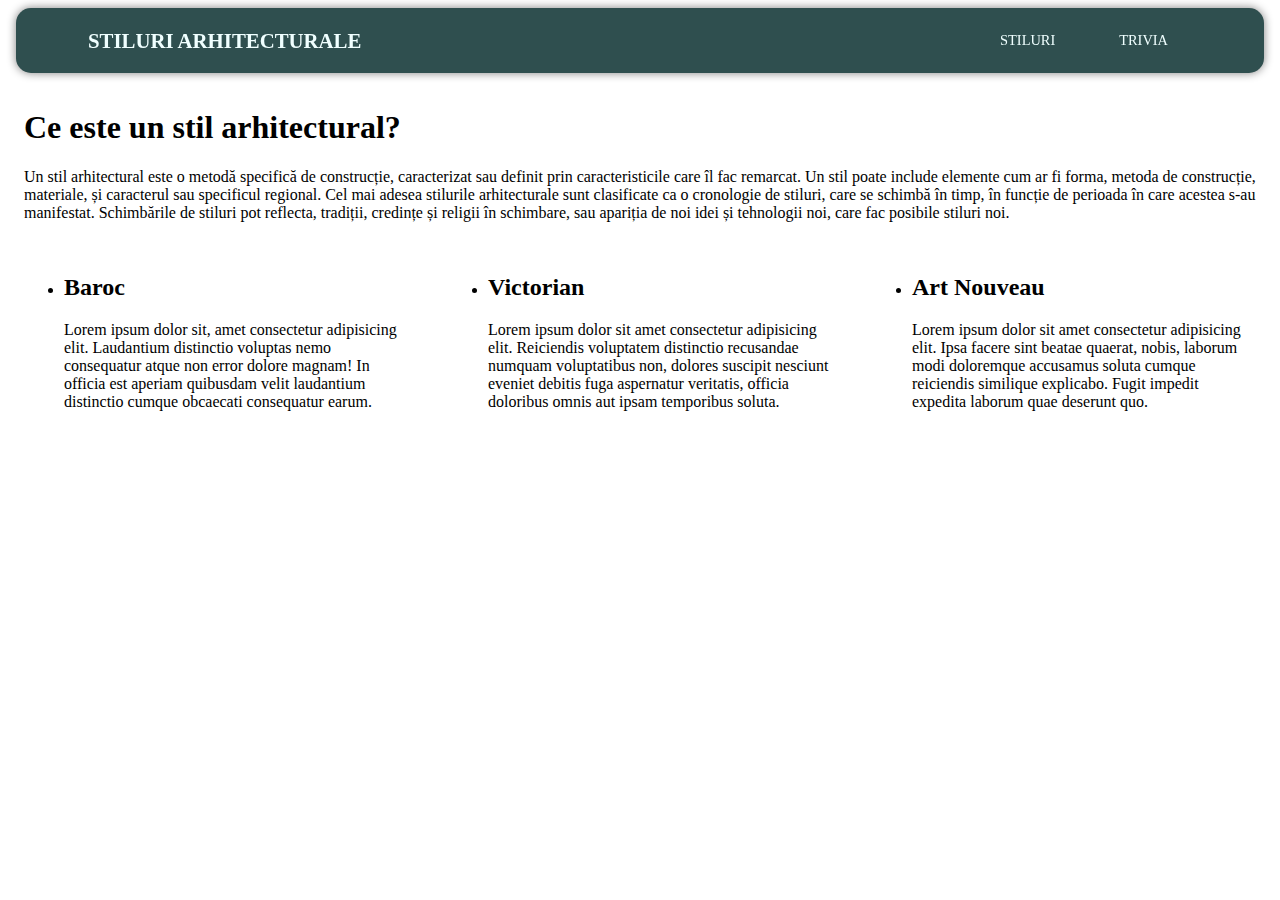
==== index.html @ 6586435b "am editat nav ul" ====
<!DOCTYPE html>
<html>
<head>
  <meta charset = "UTF-8">
	<meta name="author" content="Andrei Opran">
	<meta name="description" content="stiluri arhitecturale">
	<meta name="keywords" content="cladiri">

	<title>Stiluri arhitecturale</title>
	<link rel ="stylesheet" href = "index.css" type="text/css">
	<link rel="icon" type="image.x-icon" href="Imagini/favicon.ico">
	<base href="Proiect TW">
	
</head>
<body>
	<header>
		<nav class="nav">
			<ul class="navList">
				<li class="navListLogo">Stiluri arhitecturale</li>
				<li class="navListItem">Stiluri
					<ul class="navListItemDropdown">
						<li class="navListItemDropdownItem">Baroc</li>
						<li class="navListItemDropdownItem">Victorian</li>
						<li class="navListItemDropdownItem">Art Nouveau</li>
						<li class="navListItemDropdownItem">Art Deco</li>
						<li class="navListItemDropdownItem">Modern</li>
						<li class="navListItemDropdownItem">Gotic</li>
					</ul>
				</li>
				<li class="navListItem">Trivia</li>
			</ul>
		</nav>
	</header>

	<main>
		<article>
			<h1>Ce este un stil arhitectural?</h1>
			<p>Un stil arhitectural este o metodă specifică de construcție, caracterizat sau definit prin caracteristicile care îl fac remarcat. Un stil poate include elemente cum ar fi forma, metoda de construcție, materiale, și caracterul sau specificul regional. Cel mai adesea stilurile arhitecturale sunt clasificate ca o cronologie de stiluri, care se schimbă în timp, în funcție de perioada în care acestea s-au manifestat. Schimbările de stiluri pot reflecta, tradiții, credințe și religii în schimbare, sau apariția de noi idei și tehnologii noi, care fac posibile stiluri noi.</p>
		</article>
			
		<ul class="cards">
			<li class="card">
				<h2>Baroc</h2>
				<p>Lorem ipsum dolor sit, amet consectetur adipisicing elit. Laudantium distinctio voluptas nemo consequatur atque non error dolore magnam! In officia est aperiam quibusdam velit laudantium distinctio cumque obcaecati consequatur earum.</p>
			</li>
			<li class="card">
				<h2>Victorian</h2>
				<p>Lorem ipsum dolor sit amet consectetur adipisicing elit. Reiciendis voluptatem distinctio recusandae numquam voluptatibus non, dolores suscipit nesciunt eveniet debitis fuga aspernatur veritatis, officia doloribus omnis aut ipsam temporibus soluta.</p>
			</li>
			<li class="card">
				<h2>Art Nouveau</h2>
				<p>Lorem ipsum dolor sit amet consectetur adipisicing elit. Ipsa facere sint beatae quaerat, nobis, laborum modi doloremque accusamus soluta cumque reiciendis similique explicabo. Fugit impedit expedita laborum quae deserunt quo.</p>
		</ul>
	</main>

	<footer></footer>
</body>
</html>
---- index.css ----
header {
  text-transform: uppercase;
  padding-bottom: 5rem;
}
main {
  padding: 0 1em;
}

/* de aici incepe nav ul  */


.nav{
  position:fixed;
  width: calc(100vw - 2rem);
  box-shadow:0 0 10px gray;
  background-color: darkslategrey;
  border-radius: 15px;
  right:1rem;
  left:1rem;  
}

.navList{
  display: flex;
  justify-content: flex-end;
  align-items:center;
  gap: 2rem;
  margin: 0 2rem;
  margin-right: 5rem;
  color:azure;
}

.navListLogo{
  list-style: none;
  margin-right: auto;
  font-weight:bold;
  font-size:130%;
  white-space: nowrap;
}

.navListItem{
  list-style: none;
  position:relative;
  padding: 1.5rem 1rem;
  cursor:pointer;
  font-size:90%;
}

.navListItem:hover .navListItemDropdown{
  opacity: 1;
  visibility:visible;
}

.navListItemDropdown{
  position:absolute;
  top:100%;
  left:-1rem;
  box-shadow:0 0 10px black;
  border-radius:0 0 10px 10px;
  width:auto;
  padding:1rem;
  display:flex;
  flex-direction:column;
  gap:0.5rem;
  opacity:0;
  visibility:hidden;
  transition:opacity 200ms ease-in-out;
  background-color: rgb(33, 56, 56);
} 

.navListItemDropdownItem{
  list-style:none;
  padding:0.5rem 1rem;
  border-radius:5px;
  transition:background-color 200ms ease-in-out;
  white-space: nowrap;
}
.navListItemDropdownItem:hover{
  background-color:darkslategrey;
}


/* main  */


.cards{
  display:grid;
  grid-template-columns: repeat(auto-fill, minmax(300px, 1fr));
  gap:5rem;
  margin-top:2rem;
}


/* responsive  */

/* ecran mic */
@media (max-width: 45em) {
  .navListLogo{
    font-size:70%;
  }
  .navListItem{
    font-size: 60%;
  }
  .navList{
    justify-content:space-evenly;
    margin: 0 -0.5rem;
    margin-right: 1rem;
  }
}
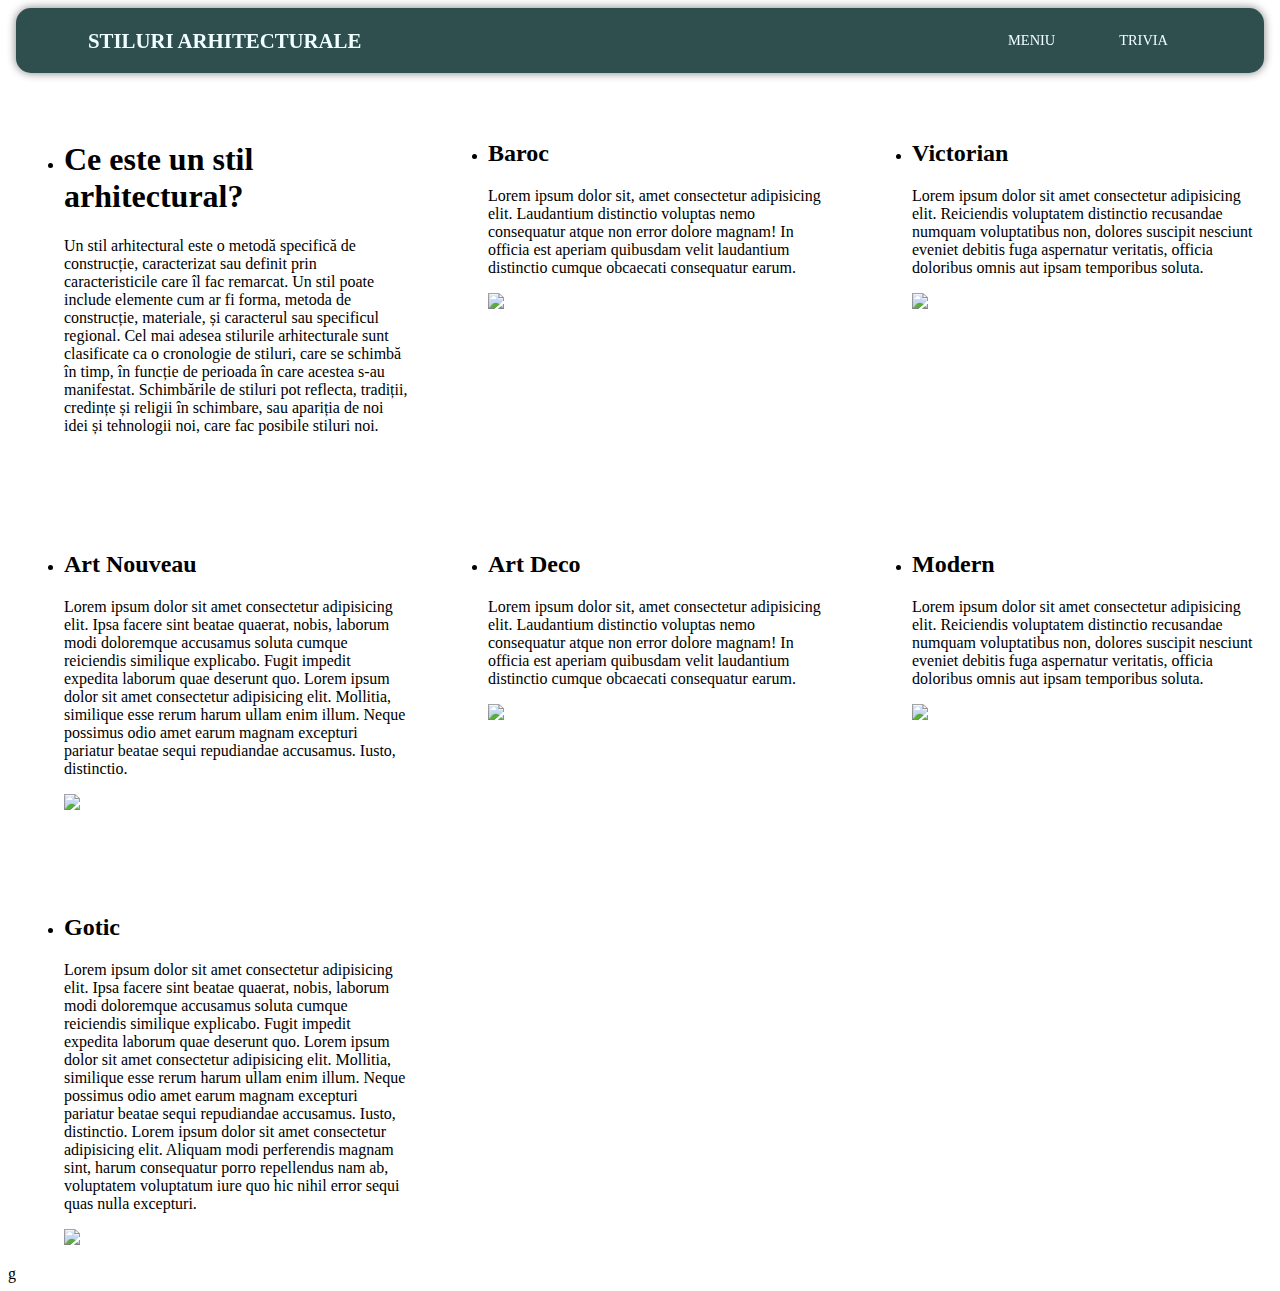
==== commit bf325cd7: "schimbat culori, facut card uri" ====
--- a/index.html
+++ b/index.html
@@ -1,23 +1,25 @@
 <!DOCTYPE html>
 <html>
+
 <head>
-  <meta charset = "UTF-8">
+	<meta charset="UTF-8">
 	<meta name="author" content="Andrei Opran">
 	<meta name="description" content="stiluri arhitecturale">
 	<meta name="keywords" content="cladiri">
 
 	<title>Stiluri arhitecturale</title>
-	<link rel ="stylesheet" href = "index.css" type="text/css">
+	<link rel="stylesheet" href="index.css" type="text/css">
 	<link rel="icon" type="image.x-icon" href="Imagini/favicon.ico">
 	<base href="Proiect TW">
-	
+
 </head>
+
 <body>
 	<header>
 		<nav class="nav">
 			<ul class="navList">
-				<li class="navListLogo">Stiluri arhitecturale</li>
-				<li class="navListItem">Stiluri
+				<li class="navListLogo" id="logo">Stiluri arhitecturale</li>
+				<li class="navListItem" id="butonStiluri">Meniu
 					<ul class="navListItemDropdown">
 						<li class="navListItemDropdownItem">Baroc</li>
 						<li class="navListItemDropdownItem">Victorian</li>
@@ -27,32 +29,79 @@
 						<li class="navListItemDropdownItem">Gotic</li>
 					</ul>
 				</li>
-				<li class="navListItem">Trivia</li>
+				<li class="navListItem" id="butonTrivia">Trivia</li>
 			</ul>
 		</nav>
 	</header>
 
 	<main>
 		<article>
-			<h1>Ce este un stil arhitectural?</h1>
-			<p>Un stil arhitectural este o metodă specifică de construcție, caracterizat sau definit prin caracteristicile care îl fac remarcat. Un stil poate include elemente cum ar fi forma, metoda de construcție, materiale, și caracterul sau specificul regional. Cel mai adesea stilurile arhitecturale sunt clasificate ca o cronologie de stiluri, care se schimbă în timp, în funcție de perioada în care acestea s-au manifestat. Schimbările de stiluri pot reflecta, tradiții, credințe și religii în schimbare, sau apariția de noi idei și tehnologii noi, care fac posibile stiluri noi.</p>
+
+			<ul class="cards">
+				<li id="primulCard" class="inner">
+					<h1>Ce este un stil arhitectural?</h1>
+					<p class="innerText">Un stil arhitectural este o metodă specifică de construcție, caracterizat sau
+						definit prin caracteristicile care îl fac remarcat. Un stil poate include elemente cum ar fi
+						forma, metoda de construcție, materiale, și caracterul sau specificul regional. Cel mai adesea
+						stilurile arhitecturale sunt clasificate ca o cronologie de stiluri, care se schimbă în timp, în
+						funcție de perioada în care acestea s-au manifestat. Schimbările de stiluri pot reflecta,
+						tradiții, credințe și religii în schimbare, sau apariția de noi idei și tehnologii noi, care fac
+						posibile stiluri noi.</p>
+				</li>
+				<li id="cardBaroc" class="inner">
+					<h2>Baroc</h2>
+					<p class="innerText">Lorem ipsum dolor sit, amet consectetur adipisicing elit. Laudantium distinctio
+						voluptas nemo consequatur atque non error dolore magnam! In officia est aperiam quibusdam velit
+						laudantium distinctio cumque obcaecati consequatur earum.</p>
+					<img src="Imagini/poza1.png">
+				</li>
+				<li id="cardVictorian" class="inner">
+					<h2>Victorian</h2>
+					<p class="innerText">Lorem ipsum dolor sit amet consectetur adipisicing elit. Reiciendis voluptatem
+						distinctio recusandae numquam voluptatibus non, dolores suscipit nesciunt eveniet debitis fuga
+						aspernatur veritatis, officia doloribus omnis aut ipsam temporibus soluta.</p>
+						<img src="Imagini/poza1.png">
+					</li>
+				<li id="cardArtNouveau" class="inner">
+					<h2>Art Nouveau</h2>
+					<p class="innerText">Lorem ipsum dolor sit amet consectetur adipisicing elit. Ipsa facere sint
+						beatae quaerat, nobis, laborum modi doloremque accusamus soluta cumque reiciendis similique
+						explicabo. Fugit impedit expedita laborum quae deserunt quo. Lorem ipsum dolor sit amet
+						consectetur adipisicing elit. Mollitia, similique esse rerum harum ullam enim illum. Neque
+						possimus odio amet earum magnam excepturi pariatur beatae sequi repudiandae accusamus. Iusto,
+						distinctio.</p>
+					<img src="Imagini/poza1.png">
+				<li id="cardArtDeco" class="inner">
+					<h2>Art Deco</h2>
+					<p class="innerText">Lorem ipsum dolor sit, amet consectetur adipisicing elit. Laudantium distinctio
+						voluptas nemo consequatur atque non error dolore magnam! In officia est aperiam quibusdam velit
+						laudantium distinctio cumque obcaecati consequatur earum.</p>
+						<img src="Imagini/poza1.png">
+					</li>
+				<li id="cardModern" class="inner">
+					<h2>Modern</h2>
+					<p class="innerText">Lorem ipsum dolor sit amet consectetur adipisicing elit. Reiciendis voluptatem
+						distinctio recusandae numquam voluptatibus non, dolores suscipit nesciunt eveniet debitis fuga
+						aspernatur veritatis, officia doloribus omnis aut ipsam temporibus soluta.</p>
+						<img src="Imagini/poza1.png">
+					</li>
+				<li id="cardGotic" class="inner">
+					<h2>Gotic</h2>
+					<p class="innerText">Lorem ipsum dolor sit amet consectetur adipisicing elit. Ipsa facere sint
+						beatae quaerat, nobis, laborum modi doloremque accusamus soluta cumque reiciendis similique
+						explicabo. Fugit impedit expedita laborum quae deserunt quo. Lorem ipsum dolor sit amet
+						consectetur adipisicing elit. Mollitia, similique esse rerum harum ullam enim illum. Neque
+						possimus odio amet earum magnam excepturi pariatur beatae sequi repudiandae accusamus. Iusto,
+						distinctio. Lorem ipsum dolor sit amet consectetur adipisicing elit. Aliquam modi perferendis
+						magnam sint, harum consequatur porro repellendus nam ab, voluptatem voluptatum iure quo hic
+						nihil error sequi quas nulla excepturi.</p>
+						<img src="Imagini/poza1.png">
+			</ul>
+
 		</article>
-			
-		<ul class="cards">
-			<li class="card">
-				<h2>Baroc</h2>
-				<p>Lorem ipsum dolor sit, amet consectetur adipisicing elit. Laudantium distinctio voluptas nemo consequatur atque non error dolore magnam! In officia est aperiam quibusdam velit laudantium distinctio cumque obcaecati consequatur earum.</p>
-			</li>
-			<li class="card">
-				<h2>Victorian</h2>
-				<p>Lorem ipsum dolor sit amet consectetur adipisicing elit. Reiciendis voluptatem distinctio recusandae numquam voluptatibus non, dolores suscipit nesciunt eveniet debitis fuga aspernatur veritatis, officia doloribus omnis aut ipsam temporibus soluta.</p>
-			</li>
-			<li class="card">
-				<h2>Art Nouveau</h2>
-				<p>Lorem ipsum dolor sit amet consectetur adipisicing elit. Ipsa facere sint beatae quaerat, nobis, laborum modi doloremque accusamus soluta cumque reiciendis similique explicabo. Fugit impedit expedita laborum quae deserunt quo.</p>
-		</ul>
-	</main>
+	</main>g
 
 	<footer></footer>
 </body>
+
 </html>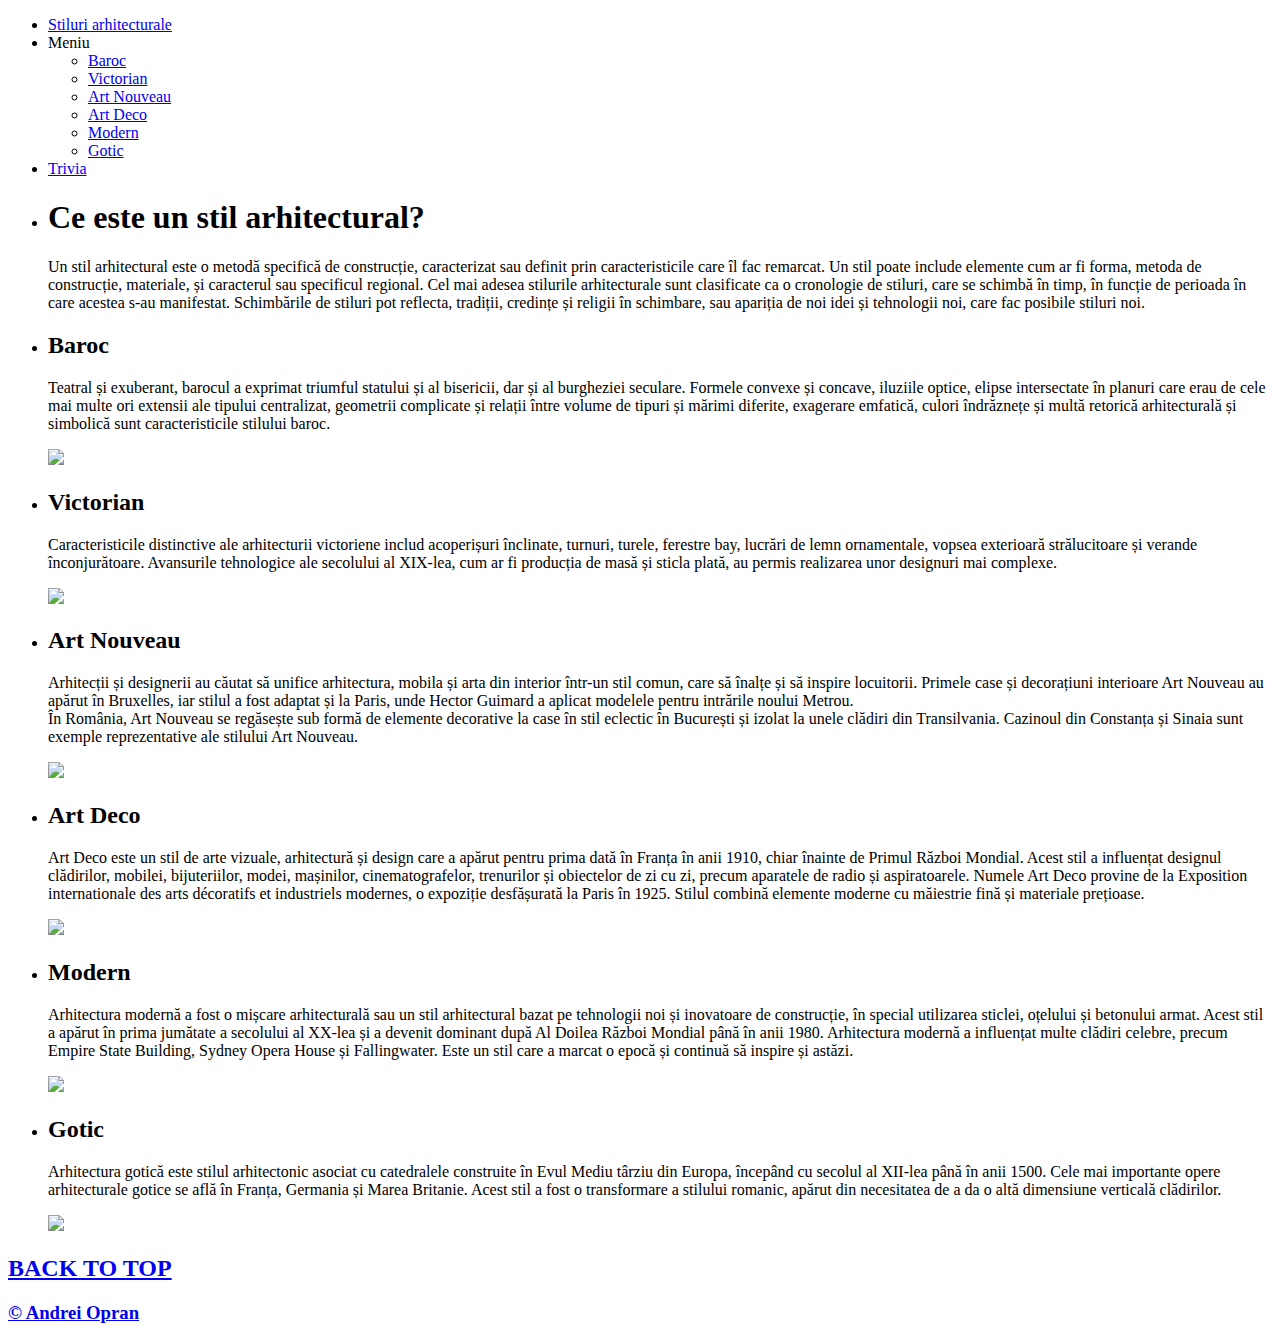
==== commit 32131f45: "proiect 2" ====
--- a/index.html
+++ b/index.html
@@ -6,30 +6,36 @@
 	<meta name="author" content="Andrei Opran">
 	<meta name="description" content="stiluri arhitecturale">
 	<meta name="keywords" content="cladiri">
-
-	<title>Stiluri arhitecturale</title>
-	<link rel="stylesheet" href="index.css" type="text/css">
-	<link rel="icon" type="image.x-icon" href="Imagini/favicon.ico">
+	<html lang="ro">
+	<title>Pagina principala</title>
+	
+	<link rel="preconnect" href="https://fonts.googleapis.com">
+	<link rel="preconnect" href="https://fonts.gstatic.com" crossorigin>
+	<link
+		href="https://fonts.googleapis.com/css2?family=Merriweather:ital,wght@0,300;0,400;0,700;0,900;1,300;1,400;1,700;1,900&display=swap"
+		rel="stylesheet">
+	<link rel="stylesheet" href="Styles/index.css" type="text/css">
+	<link rel="icon" type="image.x-icon" href="Imagini/favicon2.ico">
 	<base href="Proiect TW">
-
 </head>
 
 <body>
 	<header>
+		<div  id="topOfPage"></div>
 		<nav class="nav">
 			<ul class="navList">
-				<li class="navListLogo" id="logo">Stiluri arhitecturale</li>
+				<li class="navListLogo" id="logo"><a href="index.html">Stiluri arhitecturale</a></li>
 				<li class="navListItem" id="butonStiluri">Meniu
 					<ul class="navListItemDropdown">
-						<li class="navListItemDropdownItem">Baroc</li>
-						<li class="navListItemDropdownItem">Victorian</li>
-						<li class="navListItemDropdownItem">Art Nouveau</li>
-						<li class="navListItemDropdownItem">Art Deco</li>
-						<li class="navListItemDropdownItem">Modern</li>
-						<li class="navListItemDropdownItem">Gotic</li>
+						<li class="navListItemDropdownItem"><a href="baroc.html">Baroc</a></li>
+						<li class="navListItemDropdownItem"><a href="victorian.html">Victorian</a></li>
+						<li class="navListItemDropdownItem"><a href="artnouveau.html">Art Nouveau</a></li>
+						<li class="navListItemDropdownItem"><a href="artdeco.html">Art Deco</a></li>
+						<li class="navListItemDropdownItem"><a href="modern.html">Modern</a></li>
+						<li class="navListItemDropdownItem"><a href="gotic.html">Gotic</a></li>
 					</ul>
 				</li>
-				<li class="navListItem" id="butonTrivia">Trivia</li>
+				<li class="navListItem" id="butonTrivia"><a href="2index.html">Trivia</a></li>
 			</ul>
 		</nav>
 	</header>
@@ -50,58 +56,82 @@
 				</li>
 				<li id="cardBaroc" class="inner">
 					<h2>Baroc</h2>
-					<p class="innerText">Lorem ipsum dolor sit, amet consectetur adipisicing elit. Laudantium distinctio
-						voluptas nemo consequatur atque non error dolore magnam! In officia est aperiam quibusdam velit
-						laudantium distinctio cumque obcaecati consequatur earum.</p>
-					<img src="Imagini/poza1.png">
+					<p class="innerText">Teatral și exuberant, <span class="evidentiereSpan">barocul</span> a exprimat triumful
+						statului și al bisericii, dar și al
+						burgheziei seculare. Formele convexe și concave, iluziile optice, elipse intersectate în planuri care erau
+						de cele mai multe ori extensii ale tipului centralizat, geometrii complicate și relații între volume de
+						tipuri și mărimi diferite, exagerare emfatică, culori îndrăznețe și multă retorică arhitecturală și
+						simbolică sunt caracteristicile stilului baroc.</p>
+					<img id="imagineBaroc" class="imagineCard" src="Imagini/baroc karlskirche.png">
 				</li>
 				<li id="cardVictorian" class="inner">
 					<h2>Victorian</h2>
-					<p class="innerText">Lorem ipsum dolor sit amet consectetur adipisicing elit. Reiciendis voluptatem
-						distinctio recusandae numquam voluptatibus non, dolores suscipit nesciunt eveniet debitis fuga
-						aspernatur veritatis, officia doloribus omnis aut ipsam temporibus soluta.</p>
-						<img src="Imagini/poza1.png">
-					</li>
+					<p class="innerText">Caracteristicile distinctive ale <span class="evidentiereSpan">arhitecturii
+							victoriene</span> includ acoperișuri înclinate,
+						turnuri, turele, ferestre bay, lucrări de lemn ornamentale, vopsea exterioară strălucitoare și verande
+						înconjurătoare. Avansurile tehnologice ale secolului al XIX-lea, cum ar fi producția de masă și sticla
+						plată, au permis
+						realizarea unor designuri mai complexe.</p>
+					<img id="imagineVictorian" class="imagineCard" src="Imagini/victorian royal exhibition building.jpg">
+				</li>
 				<li id="cardArtNouveau" class="inner">
 					<h2>Art Nouveau</h2>
-					<p class="innerText">Lorem ipsum dolor sit amet consectetur adipisicing elit. Ipsa facere sint
-						beatae quaerat, nobis, laborum modi doloremque accusamus soluta cumque reiciendis similique
-						explicabo. Fugit impedit expedita laborum quae deserunt quo. Lorem ipsum dolor sit amet
-						consectetur adipisicing elit. Mollitia, similique esse rerum harum ullam enim illum. Neque
-						possimus odio amet earum magnam excepturi pariatur beatae sequi repudiandae accusamus. Iusto,
-						distinctio.</p>
-					<img src="Imagini/poza1.png">
+					<p class="innerText">Arhitecții și designerii au căutat să unifice arhitectura, mobila și arta din interior
+						într-un stil comun, care să înalțe și să inspire locuitorii. Primele case și decorațiuni interioare <span
+							class="evidentiereSpan">Art Nouveau</span> au apărut în Bruxelles, iar stilul a fost adaptat și la Paris,
+						unde Hector Guimard a aplicat
+						modelele pentru intrările noului Metrou.<br>În România, <span class="evidentiereSpan">Art Nouveau</span> se
+						regăsește sub formă de elemente decorative la case în stil eclectic în București
+						și izolat la unele clădiri din Transilvania. Cazinoul din Constanța și Sinaia sunt exemple reprezentative
+						ale stilului <span class="evidentiereSpan">Art Nouveau</span>.</p>
+					<img id="imagineArtNouveau" class="imagineCard" src="Imagini/art nouveau casa batllo.png">
 				<li id="cardArtDeco" class="inner">
 					<h2>Art Deco</h2>
-					<p class="innerText">Lorem ipsum dolor sit, amet consectetur adipisicing elit. Laudantium distinctio
-						voluptas nemo consequatur atque non error dolore magnam! In officia est aperiam quibusdam velit
-						laudantium distinctio cumque obcaecati consequatur earum.</p>
-						<img src="Imagini/poza1.png">
-					</li>
+					<p class="innerText"><span class="evidentiereSpan">Art Deco</span> este un stil de arte vizuale, arhitectură
+						și design care a apărut pentru prima
+						dată în Franța în anii 1910, chiar înainte de Primul Război Mondial. Acest stil a influențat designul
+						clădirilor, mobilei, bijuteriilor, modei, mașinilor, cinematografelor, trenurilor și obiectelor de zi cu zi,
+						precum aparatele de radio și aspiratoarele. Numele <span class="evidentiereSpan">Art Deco</span> provine de
+						la <span class="evidentiereSpan">Exposition internationale des
+							arts décoratifs et industriels modernes</span>, o expoziție desfășurată la Paris în 1925. Stilul combină
+						elemente
+						moderne cu măiestrie fină și materiale prețioase.</p>
+					<img id="imagineArtDeco" class="imagineCard" src="Imagini/art deco athenee palace.png">
+				</li>
 				<li id="cardModern" class="inner">
 					<h2>Modern</h2>
-					<p class="innerText">Lorem ipsum dolor sit amet consectetur adipisicing elit. Reiciendis voluptatem
-						distinctio recusandae numquam voluptatibus non, dolores suscipit nesciunt eveniet debitis fuga
-						aspernatur veritatis, officia doloribus omnis aut ipsam temporibus soluta.</p>
-						<img src="Imagini/poza1.png">
-					</li>
+					<p class="innerText"><span class="evidentiereSpan">Arhitectura modernă</span> a fost o mișcare arhitecturală
+						sau un stil
+						arhitectural bazat pe tehnologii noi și inovatoare de construcție, în special utilizarea sticlei, oțelului
+						și betonului armat. Acest stil a apărut în prima jumătate a secolului al XX-lea și a devenit dominant după
+						Al Doilea Război Mondial până în anii 1980. Arhitectura modernă a influențat multe clădiri celebre, precum
+						Empire State Building, Sydney Opera House și Fallingwater. Este un stil care a marcat o epocă și continuă să
+						inspire și astăzi.</p>
+					<img id="imagineModern" class="imagineCard" src="Imagini/modern fallingwater.jpeg">
+				</li>
 				<li id="cardGotic" class="inner">
 					<h2>Gotic</h2>
-					<p class="innerText">Lorem ipsum dolor sit amet consectetur adipisicing elit. Ipsa facere sint
-						beatae quaerat, nobis, laborum modi doloremque accusamus soluta cumque reiciendis similique
-						explicabo. Fugit impedit expedita laborum quae deserunt quo. Lorem ipsum dolor sit amet
-						consectetur adipisicing elit. Mollitia, similique esse rerum harum ullam enim illum. Neque
-						possimus odio amet earum magnam excepturi pariatur beatae sequi repudiandae accusamus. Iusto,
-						distinctio. Lorem ipsum dolor sit amet consectetur adipisicing elit. Aliquam modi perferendis
-						magnam sint, harum consequatur porro repellendus nam ab, voluptatem voluptatum iure quo hic
-						nihil error sequi quas nulla excepturi.</p>
-						<img src="Imagini/poza1.png">
+					<p class="innerText"><span class="evidentiereSpan">Arhitectura gotică</span> este stilul arhitectonic asociat
+						cu catedralele construite în Evul
+						Mediu târziu din Europa, începând cu secolul al XII-lea până în anii 1500. Cele mai importante opere
+						arhitecturale gotice se află în Franța, Germania și Marea Britanie. Acest stil a fost o transformare a
+						stilului romanic, apărut din necesitatea de a da o altă dimensiune verticală clădirilor.</p>
+					<img id="imagineGotic" class="imagineCard" src="Imagini/gotic biserica cologne.png">
 			</ul>
 
 		</article>
-	</main>g
+	</main>
 
-	<footer></footer>
+	<footer>
+		<div id="divFooter">
+			<h2 id="logoFooter"><a href="index.html#topOfPage">BACK TO TOP</a></h2>
+			<h3 id="nume"><a href="mailto:andrei.opran@s.unibuc.ro"><span id="c">&copy;</span> Andrei Opran</a></h3>
+		</div>
+	</footer>
 </body>
 
-</html>+
+</html>
+
+
+<!--de adaugat animatii in paginili secundare-->